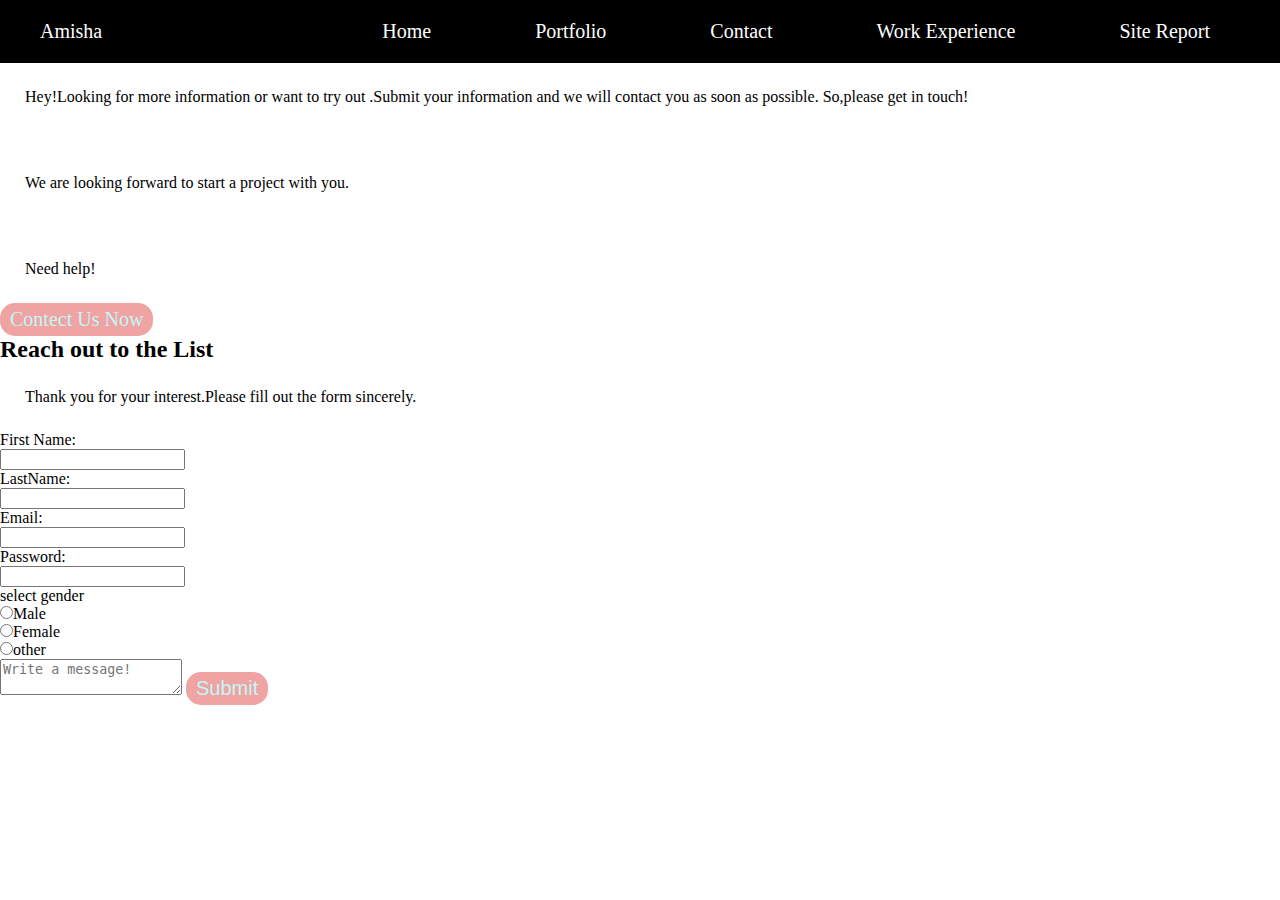
==== contact.html @ c8943e08 "new changes for my coding" ====
<!--This is index page-->
<!DOCTYPE html>
<html lang="en">

<!--Start of head-->
<head>
    <meta charset="UTF-8">
    <meta http-equiv="X-UA-Compatible" content="IE=edge">
    <meta name="viewport" content="width=device-width, initial-scale=1.0">
    <title>Document</title>
    
    <link rel="stylesheet" href="./style.css">
</head>
<!--End of head-->


<!--Start of body-->
<body>
    <header>
     <!--Start of div-->
     <div class="title-container">
        <a href="">Amisha</a>
    </div>
    <div class="nav-container">
        <div class="nav-container-inner-div"></div>
            <nav>
                <ul>
                    <li><a href="index.html">Home</a></li>
                    <li><a href="portfolio.html">Portfolio</a></li>
                    <li><a href="contact.html">Contact</a></li>
                    <li><a href="workexperience.html">Work Experience</a></li>
                    <li><a href="sitereport.html">Site Report</a></li>
                </ul>
            </nav>
        </div>
</header>





<!--This is the main part of this page-->

     <div class="rose">
            <div class="contact-1">
                
               <p>Hey!Looking for more information or want to try out .Submit your information and we will contact you as soon as possible. So,please get in touch!</p><br><p>We are looking forward to start a project with you. </p><br/><p>Need help!</p>
            </div>
            <botton class="botton">Contect Us Now</botton>
         <div class="contact-2">     
            <h2>Reach out to the List</h2>
            <p>Thank you for your interest.Please fill out the form sincerely.</p>

            <!--Start of form-->
	    <form >
            <!--Start of label and input-->
		    <lable for="name">First Name:</lable><br/>
		    <input type="text" name="name" required/><br/>
		    <label for="name">LastName:</label><br/>
		    <input type="text" name="lastname" required><br/>
            <label for="email">Email:</label><br/>
            <input type="text" name="email"/><br/>
            <label for="password">Password:</label><br/>
            <input type="password" name="password"/></br/>
            <label for="gender">select gender</label><br/>
            <input type="radio" name="gender" value="male">Male</input><br/>
            <input type="radio" name="gender" value="female">Female</input><br/>
            <input type="radio" name="gender" value="other">other</input><br/>
            <textarea name="message" placeholder="Write a message!"></textarea>
            <button  class="botton" >Submit</button><br/><!--This is the submit botton for form-->
        </form>
<!--End of form-->
            </div>
            <!--End of label and input-->
    </div>

</body>
<!--End of body-->
</html>
---- style.css ----
* {
  margin: 0;
 }

 header {
  padding: 20px;
  background-color: black;
  color: white;
 }

 .title-container, .nav-container {
  display: inline-block;
 }

.nav-container {
  float: right;

}
 ul {
  list-style-type: none;
 }

 a {
  text-decoration: none;
  color: white;
  font-size: 20px;
  padding: 50px;
 }
 .title-container a{
  padding: 50px 20px;
 }

 nav ul li {
  display: inline-block;
 }

nav ul li a:hover{
     color:red;
}

footer {
  background-color: black;
  padding: 50px;
  display: grid;
  grid-template-columns: auto auto auto;
  color: white;
}
footer .div-3-inner {
  float: right;
  font-size: 20px;
}
footer .div-2 {
  margin-left: auto;
  margin-right: auto;
}


/*CSS for home page*/
.sec-1 {
  padding: 50px;
  background-color: #e0ebeb;
  display: grid;
  grid-template-columns: auto auto;
}
.sec-1 .div-2 {
  padding-top: 100px;
}
.sec-1 .div-2 h1 {
  width: 600px;
}
.sec-1 .div-2 h6, h1, p, h3 {
  margin: 25px;
}


.section-2{
  padding: 50px 20px;
  background-color: #f0eeed;
}
  
.section-2 .div-1{
    display:grid;
    grid-template-columns: auto auto auto;
    padding: 10px;
}

.section-2 .div-1 .inner-div p{
  border-radius: 60px 0 60px 0;
  padding: 100px;
  width: 100px;
  height: 100px;
  background-color: #dbd8e3;
}

footer .div-3-inner a {
  padding: 10px;
  margin: 10px 10px;
  border-radius: 10px;
}

footer .div-3-inner h2 {
  text-align: right;
}

footer .div-1 p {
  width: 200px;
}

.section-3 {
  display:grid;
  grid-template-columns: auto auto auto;
  padding:10px;
  background-color:pink;
}
/*
.kim >div{
  background-color: rgba(255,255,255,0.8);
  text-align: center;
  padding:20px 0;
  font-size:30px;
  width:200px;
  height: 150px;
  border-radius: 15px 50px;
}

.kim .corner-1 .corner-2 .corner-3{
  background: url(paper.gif);
}

.section-2 .kim-1 .div-2{
  display: inline-block;
}


  .section-2 .div-2{
    margin:200px;
    width:200px;
        height:auto;
  }
  */
 
    
  
   /*display:inline-block;*/
  /*width:200px;
    height:150px;
    border-radius: 15px 50px;
    background: #e9f8f9;
    
 }
  

.section .div-3{
  float: right;
}

.bp-1  li{
         text-transform: capitalize;
     display: flex;
}



@media only screen and (max-width: 1110px) {
  nav {
    display: none;
  }
  footer {
    display: block;
  }
  footer .div-3-inner {
    float: none;
  }
  footer .div-1, .div-2, .div-3 {
    text-align: center;
    padding: 50px;
  }
}


/* CSS CODE FOR ICON DESIGN */
.fa-facebook {
  background: #3B5998;
  color: white;
}

.fa-twitter {
  background: #55ACEE;
  color: white;
}
.fa-youtube {
  background: #bb0000;
  color: white;
}

.fa-instagram {
  background: #125688;
  color: white;
}
.div-3-inner p{
  float: right;
}


/*CSS for contact*/
 .section{
  padding: 50px;
  grid-template-columns: auto auto;
  display:grid;
  background-color:blue;
}

.section .contact-1 .contact-2{
  display:inline;
}

.section .contact-1{
  margin:30px;
}





.botton{
  display: inline-block;
  padding:5px 10px;
  font-size: 20px;
  cursor: pointer;
  text-align: center;
  text-decoration: none;
  outline: none;
  color:rgb(194, 247, 247);
  border-radius: 15px;
  border:none;
  background-color: #efa3a3;
}
.botton:hover{
  background-color:#fdc1c1;
}
.botton:active{
  background-color:#f2bfe4;
  transform: translateY(4px);
}


/*CSS for portifolio*/

.exo img{
  width:200px;
  height:auto;
  }

.bp-2 img{
  width: 200px;
  height:auto;
  
}
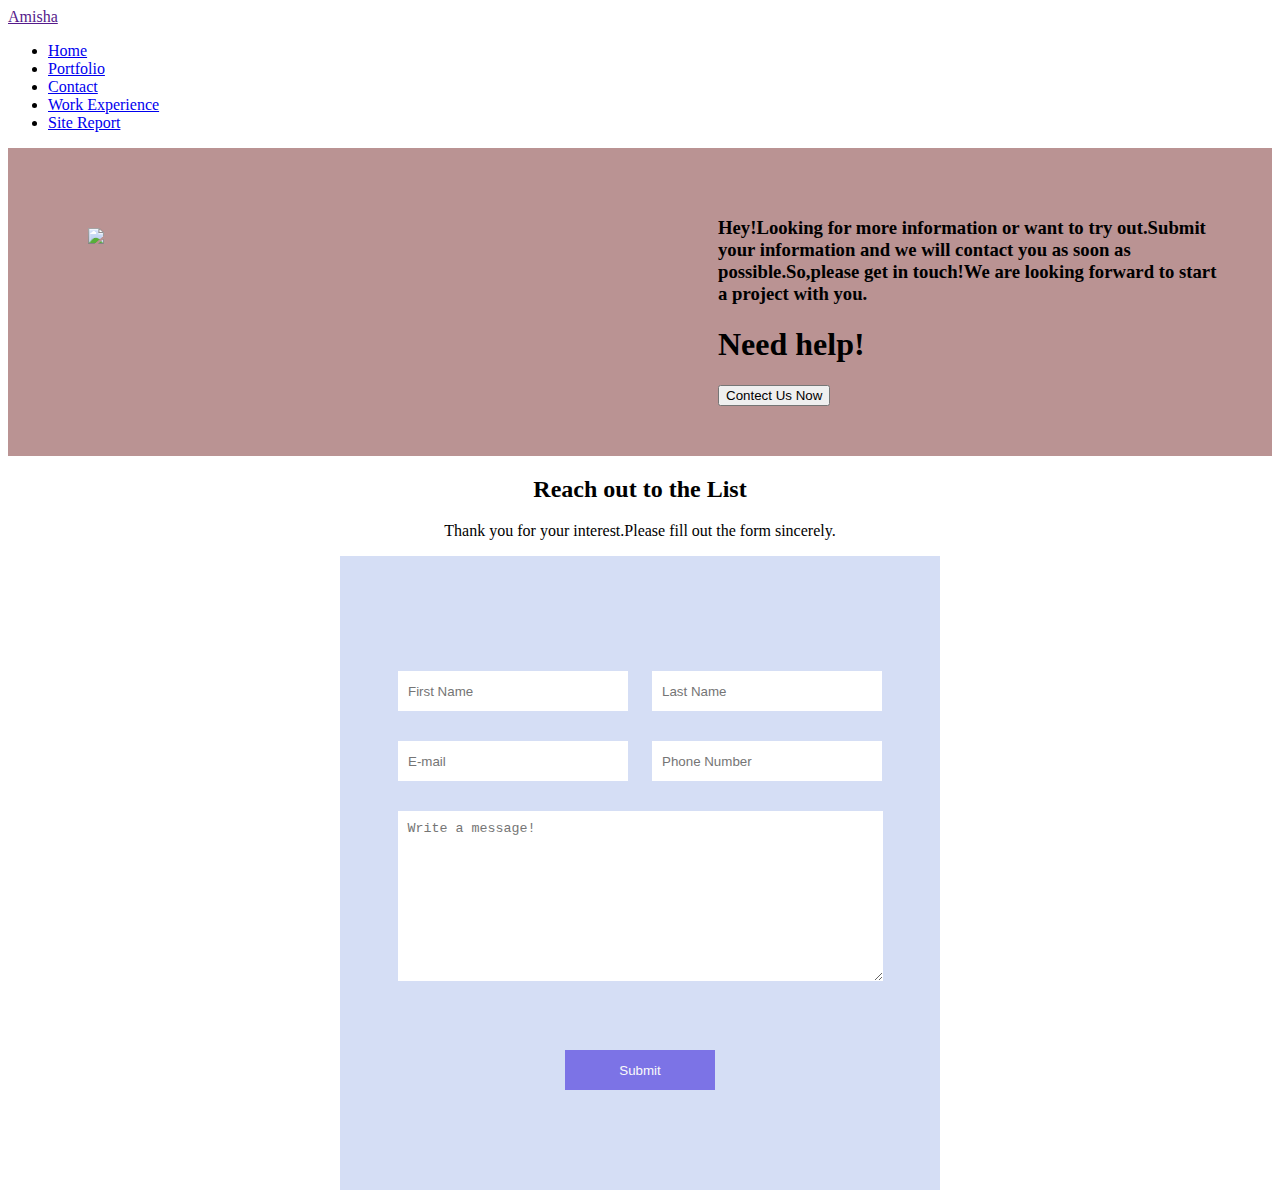
==== commit 6ce8f7a4: "form design is added" ====
--- a/contact.html
+++ b/contact.html
@@ -9,7 +9,8 @@
     <meta name="viewport" content="width=device-width, initial-scale=1.0">
     <title>Document</title>
     
-    <link rel="stylesheet" href="./style.css">
+    <link rel="stylesheet" type="text/css" href="./css/style.css">
+    <link rel="stylesheet" type="text/css" href="./css/contact.css">
 </head>
 <!--End of head-->
 
@@ -38,41 +39,38 @@
 
 
 
+<!--This is the main part of this page-->
+    <main>
+         <section class="section-1">
+            <div class="div-1">
+                <img src="rr.jpg" hight="500px" width="300px">
+            </div>
 
-<!--This is the main part of this page-->
+            <div class="div-2">
+                <p><h3>Hey!Looking for more information or want to try out.Submit your information and we will contact you as soon as possible.So,please get in touch!We are looking forward to start a project with you.</h3></p><h1>Need help!</h1>
+                <button class="button">Contect Us Now</button>
+            </div>
+        </section>
 
-     <div class="rose">
-            <div class="contact-1">
+        <section class="section-2">    
+                <h2>Reach out to the List</h2>
+                <p>Thank you for your interest.Please fill out the form sincerely.</p>
+
+                <!--Start of form-->
+    	       <form>
+                    <!--Start of label and input-->
+    		        <input type="text" name="firstname" placeholder="First Name" required/>
+    		        <input type="text" name="lastname" placeholder="Last Name" required><br/>
+                    <input type="email" name="email" placeholder="E-mail"/>
+                    <input type="text" name="phone-no" placeholder="Phone Number"/><br/>
+                    <textarea name="message" placeholder="Write a message!"></textarea>
+                    <button  class="button" >Submit</button><!--This is the submit botton for form-->
+                </form>
+                <!--End of form-->
                 
-               <p>Hey!Looking for more information or want to try out .Submit your information and we will contact you as soon as possible. So,please get in touch!</p><br><p>We are looking forward to start a project with you. </p><br/><p>Need help!</p>
-            </div>
-            <botton class="botton">Contect Us Now</botton>
-         <div class="contact-2">     
-            <h2>Reach out to the List</h2>
-            <p>Thank you for your interest.Please fill out the form sincerely.</p>
-
-            <!--Start of form-->
-	    <form >
-            <!--Start of label and input-->
-		    <lable for="name">First Name:</lable><br/>
-		    <input type="text" name="name" required/><br/>
-		    <label for="name">LastName:</label><br/>
-		    <input type="text" name="lastname" required><br/>
-            <label for="email">Email:</label><br/>
-            <input type="text" name="email"/><br/>
-            <label for="password">Password:</label><br/>
-            <input type="password" name="password"/></br/>
-            <label for="gender">select gender</label><br/>
-            <input type="radio" name="gender" value="male">Male</input><br/>
-            <input type="radio" name="gender" value="female">Female</input><br/>
-            <input type="radio" name="gender" value="other">other</input><br/>
-            <textarea name="message" placeholder="Write a message!"></textarea>
-            <button  class="botton" >Submit</button><br/><!--This is the submit botton for form-->
-        </form>
-<!--End of form-->
-            </div>
-            <!--End of label and input-->
-    </div>
+                <!--End of label and input-->
+        </section>
+    </main>
 
 </body>
 <!--End of body-->
--- a/css/contact.css
+++ b/css/contact.css
@@ -0,0 +1,66 @@
+/*CSS for contact*/
+ .section-1{
+  padding: 50px;
+  grid-template-columns: auto auto;
+  display:grid;
+  background-color:#ba9393;
+}
+
+.section-1 {
+  display: grid;
+  grid-template-columns: auto auto;
+}
+
+.section-1 .div-1{
+  margin:30px;
+  width: 600px;
+}
+
+
+.section-2 form{
+    text-align: center;
+    background-color: #d5def5;
+    padding: 100px 0;
+    width: 600px;
+    margin-left: auto;
+    margin-right: auto;
+}
+.section-2 form button {
+  margin-left: auto;
+  margin-right: auto;
+  margin-top: 50px;
+  width: 150px;
+  height: 40px;
+  background-color: #7c73e6;
+  border-radius: none;
+  border-style: none;
+  color: #fafafa;
+  
+}
+.section-2 form input, textarea{
+  width: 465px; 
+  height: 20px;
+  padding: 10px;
+  margin: 15px 10px;
+  border-style: none;
+}
+.section-2 form input{
+  width: 210px;
+  height: 20px;
+  padding: 10px;
+  margin: 15px 10px;
+}
+.section-2 form textarea{
+  width: 465px;
+  height: 150px;
+  padding: 10px;
+  margin: 15px 10px;
+}
+.section-2 form button {
+  display: flex;
+  justify-content: center;
+  align-items: center;
+}
+.section-2 h2, p {
+  text-align: center;
+}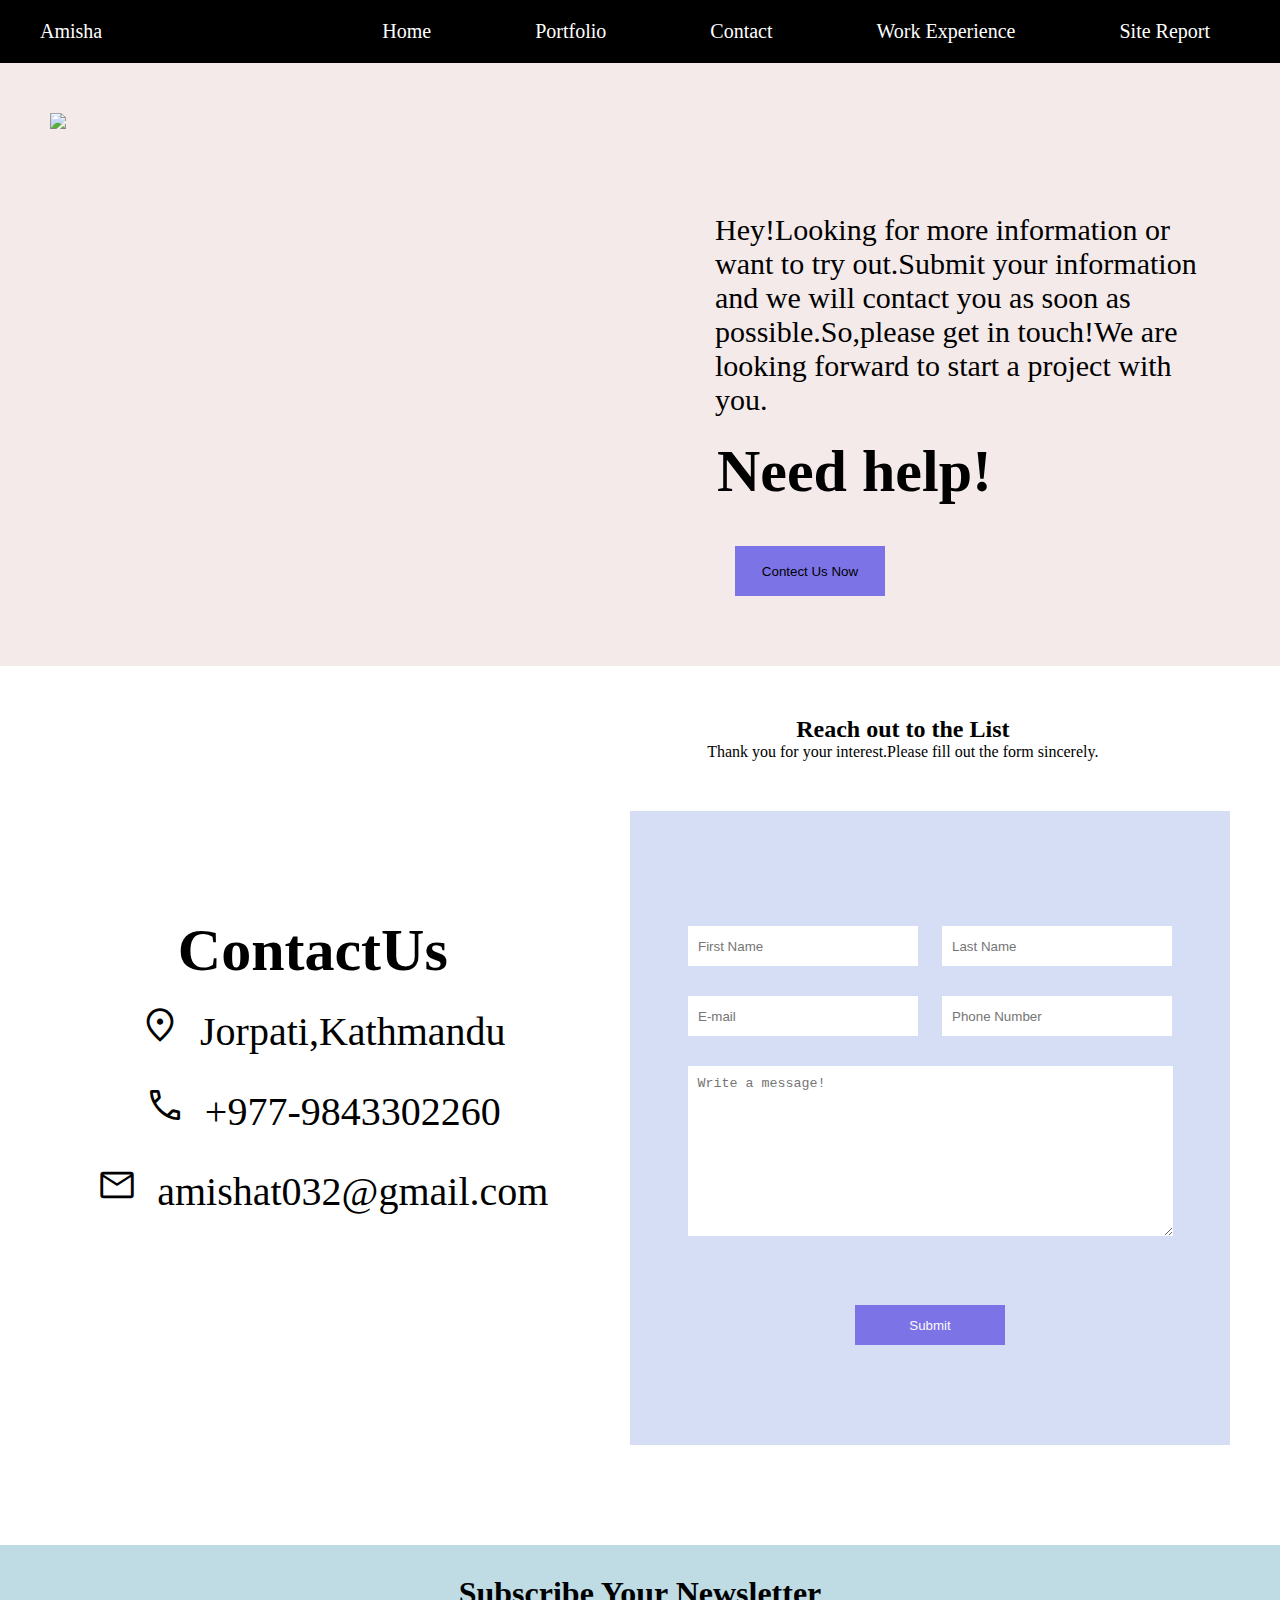
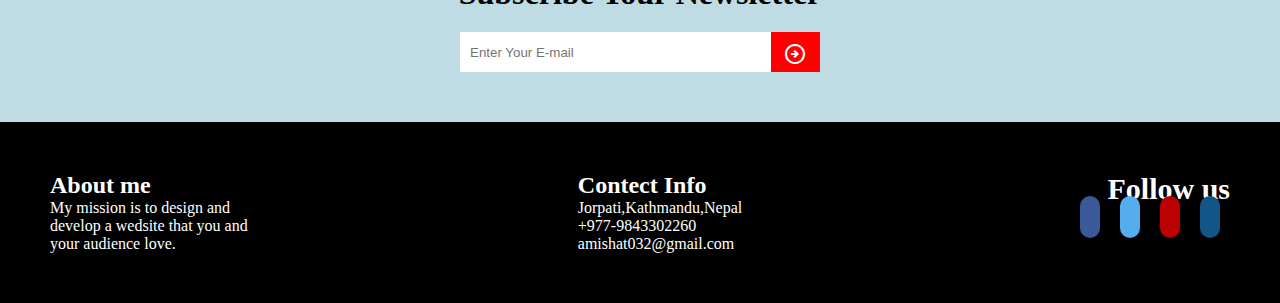
==== commit e3b97d2a: "sitereport" ====
--- a/contact.html
+++ b/contact.html
@@ -2,63 +2,80 @@
 <!DOCTYPE html>
 <html lang="en">
 
-<!--Start of head-->
-<head>
-    <meta charset="UTF-8">
-    <meta http-equiv="X-UA-Compatible" content="IE=edge">
-    <meta name="viewport" content="width=device-width, initial-scale=1.0">
-    <title>Document</title>
-    
-    <link rel="stylesheet" type="text/css" href="./css/style.css">
-    <link rel="stylesheet" type="text/css" href="./css/contact.css">
-</head>
-<!--End of head-->
+    <!--Start of head-->
+    <head>
+        <meta charset="UTF-8">
+        <meta http-equiv="X-UA-Compatible" content="IE=edge">
+        <meta name="viewport" content="width=device-width, initial-scale=1.0">
+        <title>Document</title>
+        <link rel="stylesheet" href="https://fonts.googleapis.com/css2?family=Material+Symbols+Outlined:opsz,wght,FILL,GRAD@48,400,0,0" />
+        <!-- This link is create to connect with css-->
+        <link rel="stylesheet" type="text/css" href="./css/style.css">
+        <link rel="stylesheet" type="text/css" href="./css/contact.css">
+    </head>
+    <!--End of head-->
 
+ <!--This is the starting of body-->
+ <body>
 
-<!--Start of body-->
-<body>
-    <header>
-     <!--Start of div-->
-     <div class="title-container">
-        <a href="">Amisha</a>
-    </div>
-    <div class="nav-container">
-        <div class="nav-container-inner-div"></div>
-            <nav>
-                <ul>
-                    <li><a href="index.html">Home</a></li>
-                    <li><a href="portfolio.html">Portfolio</a></li>
-                    <li><a href="contact.html">Contact</a></li>
-                    <li><a href="workexperience.html">Work Experience</a></li>
-                    <li><a href="sitereport.html">Site Report</a></li>
-                </ul>
-            </nav>
+        <!--Start of header-->
+        <header>
+
+         <!--Start of div-->
+        <div class="title-container">
+            <a href="">Amisha</a>
         </div>
-</header>
+
+        <!-- Start for navigation bar-->
+        <div class="nav-container">
+            <div class="nav-container-inner-div"></div>
+                <nav>
+                    <ul>
+                        <li><a href="index.html">Home</a></li>
+                        <li><a href="portfolio.html">Portfolio</a></li>
+                        <li><a href="contact.html">Contact</a></li>
+                        <li><a href="workexperience.html">Work Experience</a></li>
+                        <li><a href="sitereport.html">Site Report</a></li>
+                    </ul>
+                </nav>
+                <!-- End of navigation-->
+            </div>
+        </header>
+        <!--End of header-->
 
 
 
-
-<!--This is the main part of this page-->
-    <main>
-         <section class="section-1">
-            <div class="div-1">
-                <img src="rr.jpg" hight="500px" width="300px">
-            </div>
-
+        <!--This is the main part of this page-->
+        <main>
+            <!--Start section-1-->
+        <section class="section-1">
+        <div class="div-1">
+             <img src="./image/c.jpg">
+         </div>
+            
             <div class="div-2">
-                <p><h3>Hey!Looking for more information or want to try out.Submit your information and we will contact you as soon as possible.So,please get in touch!We are looking forward to start a project with you.</h3></p><h1>Need help!</h1>
-                <button class="button">Contect Us Now</button>
+                <p>Hey!Looking for more information or want to try out.Submit your information and we will contact you as soon as possible.So,please get in touch!We are looking forward to start a project with you.</p><h1>Need help!</h1>
+                <button>Contect Us Now</button>
             </div>
         </section>
+        <!--End section-1-->
 
-        <section class="section-2">    
+            <!--Start section-2-->
+
+        <section class="section-2"> 
+             <div class="div-3">
+                <h2>ContactUs</h2>
+                    <p><span class="material-symbols-outlined">location_on</span>Jorpati,Kathmandu<br/>
+                    <span class="material-symbols-outlined">call</span>+977-9843302260<br/>
+                <span class="material-symbols-outlined">mail</span>amishat032@gmail.com</p>
+            </div>
+            <div class="div-4">
                 <h2>Reach out to the List</h2>
                 <p>Thank you for your interest.Please fill out the form sincerely.</p>
 
                 <!--Start of form-->
     	       <form>
-                    <!--Start of label and input-->
+                    <!--Start input-->
     		        <input type="text" name="firstname" placeholder="First Name" required/>
     		        <input type="text" name="lastname" placeholder="Last Name" required><br/>
                     <input type="email" name="email" placeholder="E-mail"/>
@@ -67,11 +84,58 @@
                     <button  class="button" >Submit</button><!--This is the submit botton for form-->
                 </form>
                 <!--End of form-->
-                
-                <!--End of label and input-->
+            </div>
+                <!--End of input-->
+        
         </section>
+        <!--End section-2-->
+
+        <!--Start section-3-->
+        <section class="section-3">
+            <div class="email-box">
+                <h1>Subscribe Your Newsletter</h1>
+                <form>
+                    <input type="email" name="email" placeholder="Enter Your E-mail" />
+                    <button><span class="material-symbols-outlined">arrow_circle_right</span></button>
+                </form>
+            </div>
+        </section>
+        <!--End section-3-->
+
     </main>
+    <!--End of main-->
 
+
+    <footer>
+        
+        <div class="div-1">
+            <h2>About me</h2>
+            <p>My mission is to design and develop a wedsite that you and your audience love.</p>
+            
+        </div>
+        <!--contact of footer -->
+        <div class="div-2">
+            <h2>Contect Info</h2>
+            <p class="text">Jorpati,Kathmandu,Nepal</p>
+            <p class="text">+977-9843302260</p>
+            <p class="text">amishat032@gmail.com</p>
+        </div>
+
+      <div class="div-3">
+            <div class="div-3-inner">
+                <h2>Follow us</h2>
+                    <a href="#" class="fa fa-facebook"></a>
+                    <a href="#" class="fa fa-twitter"></a>
+                    <a href="#" class="fa fa-youtube"></a>
+                    <a href="#" class="fa fa-instagram"></a>
+            </div>
+        </div>
+        
+    
+        
+
+    </footer>
 </body>
+
 <!--End of body-->
 </html>--- a/css/style.css
+++ b/css/style.css
@@ -0,0 +1,208 @@
+ 
+ * {
+  margin: 0;
+ }
+
+ header {
+  padding: 20px;
+  background-color: black;
+  color: white;
+ }
+
+ .title-container, .nav-container {
+  display: inline-block;
+ }
+
+.nav-container {
+  float: right;
+
+}
+ ul {
+  list-style-type: none;
+ }
+
+ a {
+  text-decoration: none;
+  color: white;
+  font-size: 20px;
+  padding: 50px;
+ }
+ .title-container a{
+  padding: 50px 20px;
+ }
+
+ nav ul li {
+  display: inline-block;
+ }
+
+nav ul li a:hover{
+     color: red;
+}
+
+footer {
+  background-color: black;
+  padding: 50px;
+  display: grid;
+  grid-template-columns: auto auto auto;
+  color: white;
+}
+footer .div-3-inner {
+  float: right;
+  font-size: 20px;
+}
+footer .div-2 {
+  margin-left: auto;
+  margin-right: auto;
+}
+
+
+/*CSS for home page*/
+
+
+footer .div-3-inner a {
+  padding: 10px;
+  margin: 10px 10px;
+  border-radius: 10px;
+}
+
+footer .div-3-inner h2 {
+  text-align: right;
+}
+
+footer .div-1 p {
+  width: 200px;
+}
+
+
+/*
+.kim >div{
+  background-color: rgba(255,255,255,0.8);
+  text-align: center;
+  padding:20px 0;
+  font-size:30px;
+  width:200px;
+  height: 150px;
+  border-radius: 15px 50px;
+}
+
+.kim .corner-1 .corner-2 .corner-3{
+  background: url(paper.gif);
+}
+
+.section-2 .kim-1 .div-2{
+  display: inline-block;
+}
+
+
+  .section-2 .div-2{
+    margin:200px;
+    width:200px;
+        height:auto;
+  }
+  */
+ 
+    
+  
+   /*display:inline-block;*/
+  /*width:200px;
+    height:150px;
+    border-radius: 15px 50px;
+    background: #e9f8f9;
+    
+ }
+  
+
+.section .div-3{
+  float: right;
+}
+
+.bp-1  li{
+         text-transform: capitalize;
+     display: flex;
+}*/
+
+
+
+@media only screen and (max-width: 1110px) {
+  nav {
+    display: none;
+  }
+  footer {
+    display: block;
+  }
+  footer .div-3-inner {
+    float: none;
+  }
+  footer .div-1, .div-2, .div-3 {
+    text-align: center;
+    padding: 50px;
+  }
+}
+
+
+/* CSS CODE FOR ICON DESIGN */
+.fa-facebook {
+  background: #3B5998;
+  color: white;
+}
+
+.fa-twitter {
+  background: #55ACEE;
+  color: white;
+}
+.fa-youtube {
+  background: #bb0000;
+  color: white;
+}
+
+.fa-instagram {
+  background: #125688;
+  color: white;
+}
+.div-3-inner p{
+  float: right;
+}
+
+
+
+
+
+
+
+/*CSS for portifolio*/
+
+.sec-1 .ii img{
+  height:700px;
+  width:100%;
+}
+
+
+.sec-2{
+  background-color:#FD8A8A;
+  column-count: 2;
+}
+
+.sec-2 .div-1 img{
+  width:500px;
+  height:500px;
+  margin-right: 20px;
+}
+
+.sec-2 .div-2{
+  font-size:30px;
+  padding-top:60px;
+  margin-right: 70px;
+}
+
+.sec-3{
+  background-color:#FFC3A1;
+}
+
+.sec-3 .div-1{
+  text-align: center;
+}
+.sec-3 .div-2 img{
+  padding:0 0;
+  width:400px;
+  height:500px;
+}--- a/css/contact.css
+++ b/css/contact.css
@@ -1,21 +1,52 @@
-/*CSS for contact*/
- .section-1{
+.section-1 {
+  background-color: #F5EAEA;
+  padding:50px;
+  display:grid;
+  grid-template-columns: auto auto;
+}
+
+.section-1 div{
+  display: inline-block;
+}
+.section-1 div {
+  width: 200px;
+}
+.section-1 .div-1 img{
+  width:500px;
+  height: auto;
+}
+.section-1 .div-2 {
+  width: 500px;
+  margin-left:450px;
+  margin-top:100px;
+  font-size:30px;
+
+}
+.section-1 .div-2 h1{
+  margin: 20px 2px;
+}
+.section-1 .div-2 button{
+  margin:20px;
+  height: 50px;
+  width: 150px;
+  background-color: #7c73e6; 
+}
+.section-2{
+  text-align: center;
   padding: 50px;
+  display:grid;
   grid-template-columns: auto auto;
-  display:grid;
-  background-color:#ba9393;
-}
-
-.section-1 {
-  display: grid;
-  grid-template-columns: auto auto;
-}
-
-.section-1 .div-1{
-  margin:30px;
-  width: 600px;
-}
-
+}
+
+
+.section-2 .div-3 {
+  font-size:40px;
+  margin-top: 200px;
+}
+ .section-2 .div-3 .material-symbols-outlined{
+  font-size:40px;
+  margin:20px;
+ }
 
 .section-2 form{
     text-align: center;
@@ -23,7 +54,8 @@
     padding: 100px 0;
     width: 600px;
     margin-left: auto;
-    margin-right: auto;
+    margin-bottom: 50px;
+    margin-top: 50px;
 }
 .section-2 form button {
   margin-left: auto;
@@ -37,7 +69,7 @@
   color: #fafafa;
   
 }
-.section-2 form input, textarea{
+.section-2 form input, .section-2 form textarea{
   width: 465px; 
   height: 20px;
   padding: 10px;
@@ -61,6 +93,144 @@
   justify-content: center;
   align-items: center;
 }
-.section-2 h2, p {
+.section-3 {
+  background-color: #BFDCE5;
+}
+.section-3 .email-box {
+  margin-left: auto;
+  margin-right: auto;
+  padding: 30px;
+  width: 400px;
   text-align: center;
-}+}
+.section-3 form {
+  display: flex;
+  padding: 20px;
+}
+.section-3 input, button {
+  width: 300px;
+  padding: 10px;
+  height: 20px;
+  border-style: none;
+}
+.section-3 button {
+  width: 50px;
+  height: 40px;
+  background-color: red;
+  color: white;
+}
+
+@media only screen and (max-width: 1110px) {
+.section{
+  display:none;
+}
+
+.section-1 div {
+  width: 200px;
+}
+
+.section-1 .div-1 img{
+  width:300px;
+  height: auto;
+}
+
+.section-1 .div-2 {
+  width: 500px;
+  margin-left:450px;
+  margin-top:100px;
+  font-size: 30px;
+
+}
+.section-1 .div-2 h1{
+  margin: 20px 2px;
+}
+.section-1 .div-2 button{
+  margin:20px;
+  height: 50px;
+  width: 150px;
+  background-color: #7c73e6; 
+}
+
+.section-2{
+
+  padding:0px;
+  display:grid;
+  grid-template-columns: auto auto;
+}
+
+.section-2 form{
+    text-align: center;
+    background-color: #d5def5;
+    padding: 100px 0;
+    width: 600px;
+    margin-left: auto;
+    margin-bottom: 50px;
+    margin-top: 50px;
+}
+.section-2 form button {
+  margin-left: auto;
+  margin-right: auto;
+  margin-top: 50px;
+  width: 150px;
+  height: 40px;
+  background-color: #7c73e6;
+  border-radius: none;
+  border-style: none;
+  color: #fafafa;
+  
+}
+.section-2 form input, .section-2 form textarea{
+  width: 465px; 
+  height: 20px;
+  padding: 10px;
+  margin: 15px 10px;
+  border-style: none;
+}
+.section-2 form input{
+  width: 210px;
+  height: 20px;
+  padding: 10px;
+  margin: 15px 10px;
+}
+.section-2 form textarea{
+  width: 465px;
+  height: 150px;
+  padding: 10px;
+  margin: 15px 10px;
+}
+.section-2 form button {
+  display: flex;
+  justify-content: center;
+  align-items: center;
+}
+.section-3 {
+  background-color: #BFDCE5;
+}
+.section-3 .email-box {
+  margin-left: auto;
+  margin-right: auto;
+  padding: 30px;
+  width: 400px;
+  text-align: center;
+}
+.section-3 form {
+  display: flex;
+  padding: 20px;
+}
+.section-3 input, button {
+  width: 300px;
+  padding: 10px;
+  height: 20px;
+  border-style: none;
+}
+.section-3 button {
+  width: 50px;
+  height: 40px;
+  background-color: red;
+  color: white;
+}
+
+
+
+  }
+
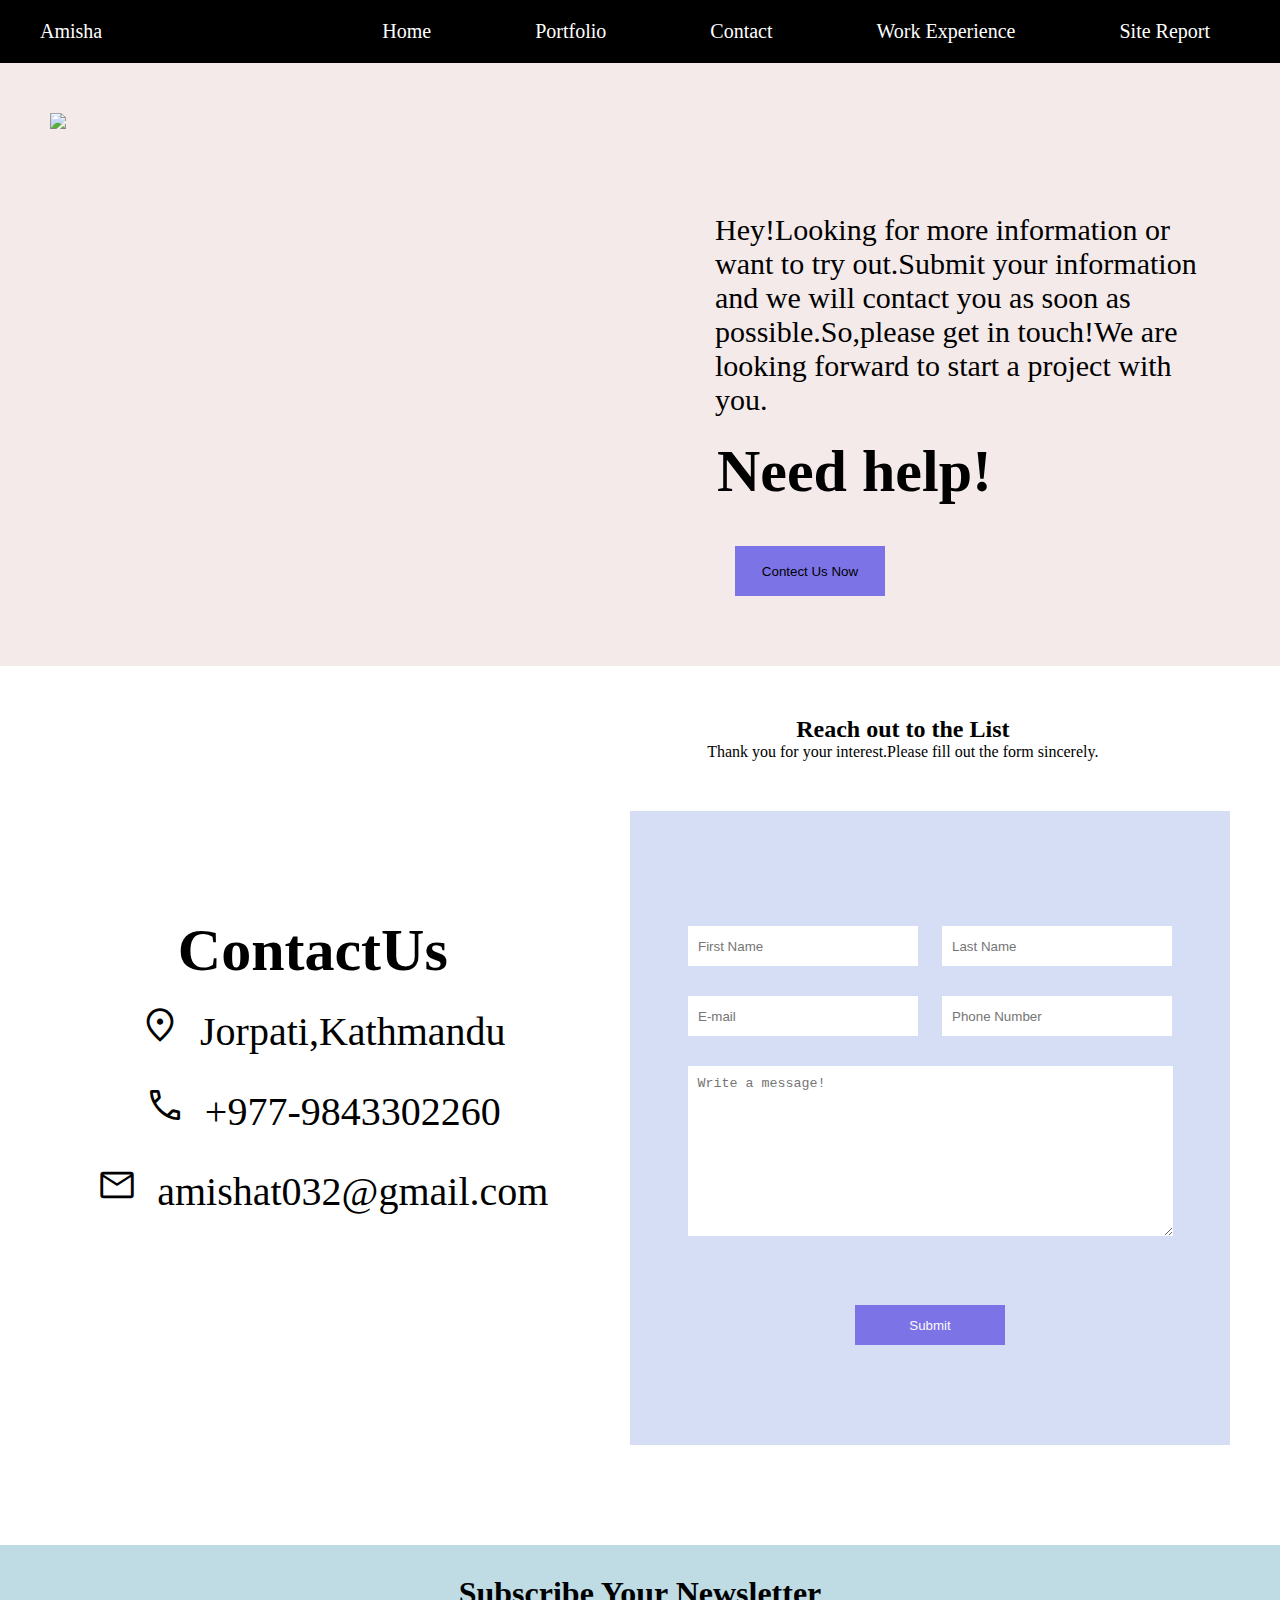
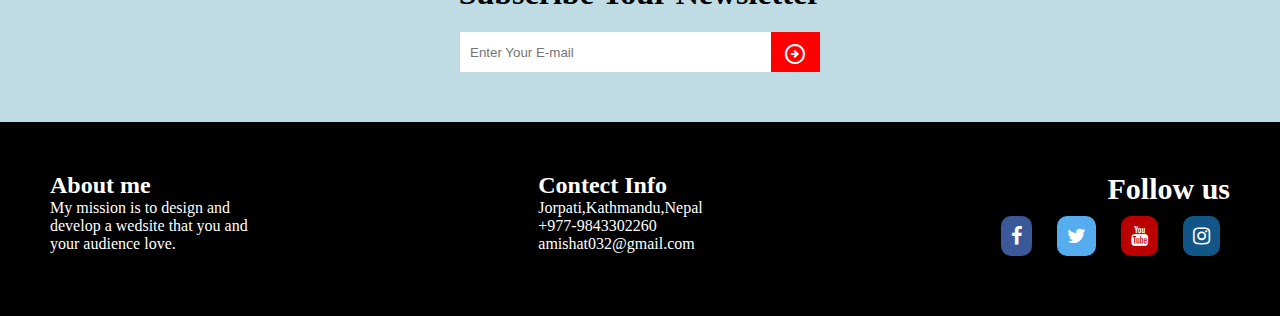
==== commit 602b5548: "workexperience page insert" ====
--- a/contact.html
+++ b/contact.html
@@ -9,6 +9,8 @@
         <meta name="viewport" content="width=device-width, initial-scale=1.0">
         <title>Document</title>
         <link rel="stylesheet" href="https://fonts.googleapis.com/css2?family=Material+Symbols+Outlined:opsz,wght,FILL,GRAD@48,400,0,0" />
+
+        <link rel="stylesheet" type="text/css" href="https://cdnjs.cloudflare.com/ajax/libs/font-awesome/4.7.0/css/font-awesome.min.css">
         <!-- This link is create to connect with css-->
         <link rel="stylesheet" type="text/css" href="./css/style.css">
         <link rel="stylesheet" type="text/css" href="./css/contact.css">
--- a/css/contact.css
+++ b/css/contact.css
@@ -1,3 +1,4 @@
+
 .section-1 {
   background-color: #F5EAEA;
   padding:50px;
@@ -5,8 +6,9 @@
   grid-template-columns: auto auto;
 }
 
-.section-1 div{
-  display: inline-block;
+.section-1 {
+  display: grid;
+  grid-template-columns: auto auto;
 }
 .section-1 div {
   width: 200px;
@@ -31,6 +33,8 @@
   width: 150px;
   background-color: #7c73e6; 
 }
+
+/*CSS for section-2*/
 .section-2{
   text-align: center;
   padding: 50px;
@@ -47,117 +51,7 @@
   font-size:40px;
   margin:20px;
  }
-
-.section-2 form{
-    text-align: center;
-    background-color: #d5def5;
-    padding: 100px 0;
-    width: 600px;
-    margin-left: auto;
-    margin-bottom: 50px;
-    margin-top: 50px;
-}
-.section-2 form button {
-  margin-left: auto;
-  margin-right: auto;
-  margin-top: 50px;
-  width: 150px;
-  height: 40px;
-  background-color: #7c73e6;
-  border-radius: none;
-  border-style: none;
-  color: #fafafa;
-  
-}
-.section-2 form input, .section-2 form textarea{
-  width: 465px; 
-  height: 20px;
-  padding: 10px;
-  margin: 15px 10px;
-  border-style: none;
-}
-.section-2 form input{
-  width: 210px;
-  height: 20px;
-  padding: 10px;
-  margin: 15px 10px;
-}
-.section-2 form textarea{
-  width: 465px;
-  height: 150px;
-  padding: 10px;
-  margin: 15px 10px;
-}
-.section-2 form button {
-  display: flex;
-  justify-content: center;
-  align-items: center;
-}
-.section-3 {
-  background-color: #BFDCE5;
-}
-.section-3 .email-box {
-  margin-left: auto;
-  margin-right: auto;
-  padding: 30px;
-  width: 400px;
-  text-align: center;
-}
-.section-3 form {
-  display: flex;
-  padding: 20px;
-}
-.section-3 input, button {
-  width: 300px;
-  padding: 10px;
-  height: 20px;
-  border-style: none;
-}
-.section-3 button {
-  width: 50px;
-  height: 40px;
-  background-color: red;
-  color: white;
-}
-
-@media only screen and (max-width: 1110px) {
-.section{
-  display:none;
-}
-
-.section-1 div {
-  width: 200px;
-}
-
-.section-1 .div-1 img{
-  width:300px;
-  height: auto;
-}
-
-.section-1 .div-2 {
-  width: 500px;
-  margin-left:450px;
-  margin-top:100px;
-  font-size: 30px;
-
-}
-.section-1 .div-2 h1{
-  margin: 20px 2px;
-}
-.section-1 .div-2 button{
-  margin:20px;
-  height: 50px;
-  width: 150px;
-  background-color: #7c73e6; 
-}
-
-.section-2{
-
-  padding:0px;
-  display:grid;
-  grid-template-columns: auto auto;
-}
-
+/* CSS for section-2 form*/
 .section-2 form{
     text-align: center;
     background-color: #d5def5;
@@ -231,6 +125,31 @@
 }
 
 
+  
 
+/*CSS for contact page responsive */
+@media only screen and (max-width:900px) {
+  .section-1 .div-2{
+    margin:20px;
+    padding:10px;
+    width:130px;
   }
+  .section-2{
+    grid-template-columns:auto;
+  }
+    .section-2 .div-3 h2, p{
+      font-size:20px;
 
+    }
+
+    .section-2 .div-4 h2 p{
+      font-size:30px;
+    }
+    .section-2 .div-4 form{
+      width:300px;
+    }
+    .section-3 input,button img{
+      width:250px;
+    }
+}
+
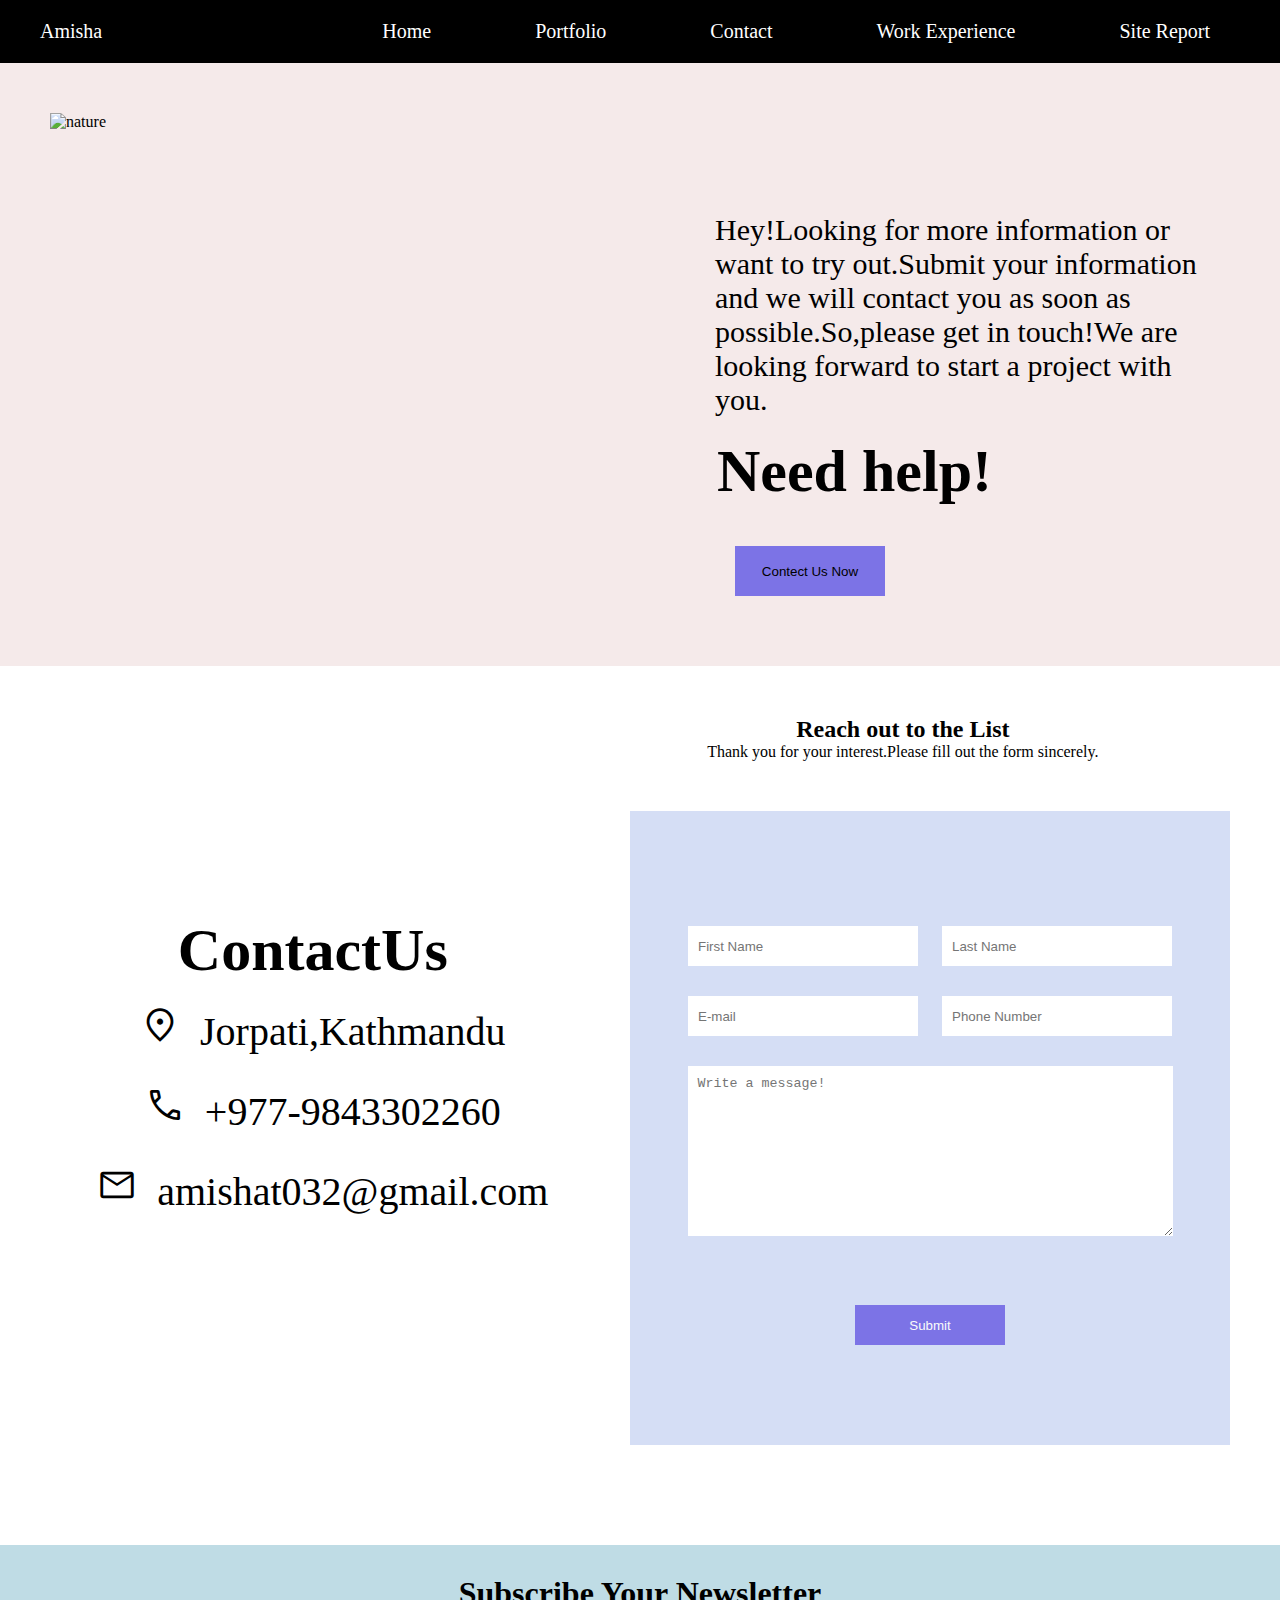
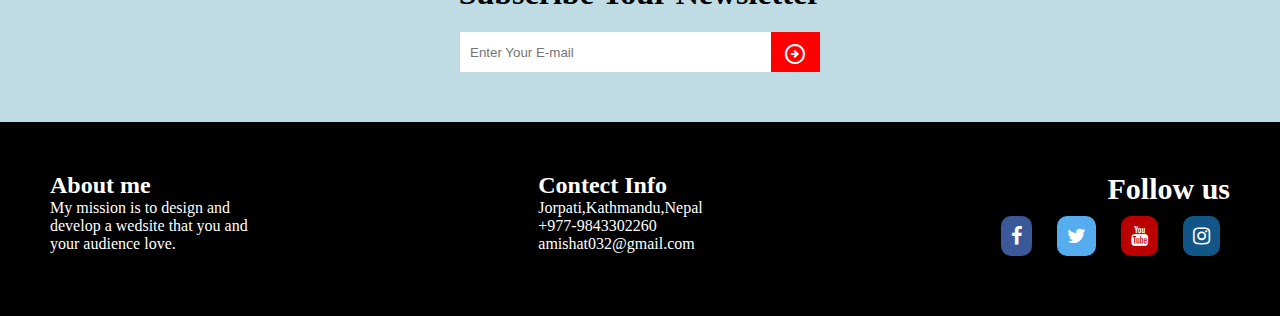
==== commit 6de9e9cf: "all complete" ====
--- a/contact.html
+++ b/contact.html
@@ -1,48 +1,74 @@
-<!--This is index page-->
+<!--protifolio page-->
 <!DOCTYPE html>
+
+<!-- root of this page-->
 <html lang="en">
+<!--start of head-->
+<head>
+    <meta charset="utf-8">
+    <meta name="viewport" content="width=device-width, initial-scale=1">
+    <meta name="viewport" content="width=device-width, initial-scale=1.0">
+    <!-- creating link for css-->
+    <link rel="stylesheet" type="text/css" href="./css/style.css">
+    <link rel="stylesheet" type="text/css" href="./css/contact.css">
+    <link rel="stylesheet" type="text/css" href="https://cdnjs.cloudflare.com/ajax/libs/font-awesome/4.7.0/css/font-awesome.min.css">
+    <link rel="stylesheet" href="https://fonts.googleapis.com/css2?family=Material+Symbols+Outlined:opsz,wght,FILL,GRAD@48,400,0,0" />  
+    <title>Document</title>
+</head>
+<!--end of he head-->
 
-    <!--Start of head-->
-    <head>
-        <meta charset="UTF-8">
-        <meta http-equiv="X-UA-Compatible" content="IE=edge">
-        <meta name="viewport" content="width=device-width, initial-scale=1.0">
-        <title>Document</title>
-        <link rel="stylesheet" href="https://fonts.googleapis.com/css2?family=Material+Symbols+Outlined:opsz,wght,FILL,GRAD@48,400,0,0" />
-
-        <link rel="stylesheet" type="text/css" href="https://cdnjs.cloudflare.com/ajax/libs/font-awesome/4.7.0/css/font-awesome.min.css">
-        <!-- This link is create to connect with css-->
-        <link rel="stylesheet" type="text/css" href="./css/style.css">
-        <link rel="stylesheet" type="text/css" href="./css/contact.css">
-    </head>
-    <!--End of head-->
-
- <!--This is the starting of body-->
- <body>
-
-        <!--Start of header-->
-        <header>
-
-         <!--Start of div-->
+<!-- start of body-->
+<body>
+    <!-- start of header-->
+    <header id="header1">
+        <!-- div-container-->
         <div class="title-container">
             <a href="">Amisha</a>
         </div>
-
-        <!-- Start for navigation bar-->
+        <!-- start the navagation bar-->
         <div class="nav-container">
-            <div class="nav-container-inner-div"></div>
-                <nav>
+            <div class="nav-container-inner-div">
+                <nav class="nav1">
                     <ul>
-                        <li><a href="index.html">Home</a></li>
-                        <li><a href="portfolio.html">Portfolio</a></li>
-                        <li><a href="contact.html">Contact</a></li>
-                        <li><a href="workexperience.html">Work Experience</a></li>
-                        <li><a href="sitereport.html">Site Report</a></li>
+                        <li><a class="navigation-a" href="index.html">Home</a></li>
+                        <li><a class="navigation-a" href="portfolio.html">Portfolio</a></li>
+                        <li><a class="navigation-a" href="contact.html">Contact</a></li>
+                        <li><a class="navigation-a" href="workexperience.html">Work Experience</a></li>
+                        <li><a class="navigation-a" href="sitereport.html">Site Report</a></li>
                     </ul>
                 </nav>
-                <!-- End of navigation-->
             </div>
-        </header>
+        </div>
+
+
+            <!--end navagation bar-->
+
+    </header>
+    <!-- end of header-->
+    <header id="header2">
+        <div>
+            <div class="title-container">
+                <a href="">Amisha</a>
+            </div>
+            <div class="nav-container">
+                <input type="checkbox" id="navi" hidden value="hello">
+                  <nav class="nav2">
+                        <a href="index.html">Home</a>
+                        <a href="portfolio.html">Portfolio</a>
+                        <a href="contact.html">Contact</a>
+                        <a href="workexperience.html">Work Experience</a>
+                        <a href="sitereport.html">Site Report</a>
+                 </nav>
+                 <label for="navi">
+                    <i class="material-symbols-outlined">menu</i>
+                 </label>
+             </div>
+        </div>
+        <div>
+            
+        </div>
+
+    </header>
         <!--End of header-->
 
 
@@ -52,7 +78,7 @@
             <!--Start section-1-->
         <section class="section-1">
         <div class="div-1">
-             <img src="./image/c.jpg">
+             <img src="./image/c.jpg" alt="nature">
          </div>
             
             <div class="div-2">
@@ -64,14 +90,15 @@
 
             <!--Start section-2-->
 
-        <section class="section-2"> 
+        <section class="section-2">
+            <!--this is for contact information--> 
              <div class="div-3">
                 <h2>ContactUs</h2>
                     <p><span class="material-symbols-outlined">location_on</span>Jorpati,Kathmandu<br/>
                     <span class="material-symbols-outlined">call</span>+977-9843302260<br/>
                 <span class="material-symbols-outlined">mail</span>amishat032@gmail.com</p>
             </div>
-            <div class="div-4">
+            <div class="div-4"><!--this is for form-->
                 <h2>Reach out to the List</h2>
                 <p>Thank you for your interest.Please fill out the form sincerely.</p>
 
@@ -94,7 +121,7 @@
 
         <!--Start section-3-->
         <section class="section-3">
-            <div class="email-box">
+            <div class="email-box"><!-- for email-->
                 <h1>Subscribe Your Newsletter</h1>
                 <form>
                     <input type="email" name="email" placeholder="Enter Your E-mail" />
@@ -107,9 +134,9 @@
     </main>
     <!--End of main-->
 
-
+<!--start of footer-->
     <footer>
-        
+        <!--start div-->
         <div class="div-1">
             <h2>About me</h2>
             <p>My mission is to design and develop a wedsite that you and your audience love.</p>
@@ -133,11 +160,14 @@
             </div>
         </div>
         
-    
+    <!--end div-->
         
 
     </footer>
+    <!-- end of footert-->
+
 </body>
 
 <!--End of body-->
-</html>+</html>
+<!-- End the root of this page-->--- a/css/style.css
+++ b/css/style.css
@@ -73,60 +73,31 @@
   width: 200px;
 }
 
-
-/*
-.kim >div{
-  background-color: rgba(255,255,255,0.8);
+#header2 .nav-container {
+  display: inline-block;
+}
+.nav2 {
+  position: absolute;
+  top: -600px;
+  left: 0;
+  z-index: 10;
+  width: 100%;
+  height: 250px;
+  background-color: black;
+}
+.nav2 a {
+  display: block;
+  padding: 10px;
   text-align: center;
-  padding:20px 0;
-  font-size:30px;
-  width:200px;
-  height: 150px;
-  border-radius: 15px 50px;
+}
+#navi:checked ~ .nav2 {
+    top:50px;
+}
+#header2 {
+  display: none;
 }
 
-.kim .corner-1 .corner-2 .corner-3{
-  background: url(paper.gif);
-}
-
-.section-2 .kim-1 .div-2{
-  display: inline-block;
-}
-
-
-  .section-2 .div-2{
-    margin:200px;
-    width:200px;
-        height:auto;
-  }
-  */
- 
-    
-  
-   /*display:inline-block;*/
-  /*width:200px;
-    height:150px;
-    border-radius: 15px 50px;
-    background: #e9f8f9;
-    
- }
-  
-
-.section .div-3{
-  float: right;
-}
-
-.bp-1  li{
-         text-transform: capitalize;
-     display: flex;
-}*/
-
-
-
-@media only screen and (max-width: 1110px) {
-  nav {
-    display: none;
-  }
+@media only screen and (max-width: 900px) {
   footer {
     display: block;
   }
@@ -137,7 +108,23 @@
     text-align: center;
     padding: 50px;
   }
+  #header1 {
+    display: none;
+  }
+  #header2 a {
+    text-align: center;
+  }
+  #header2{
+    display: block;
+  }
+
 }
+
+
+
+
+
+
 
 
 /* CSS CODE FOR ICON DESIGN */
@@ -205,4 +192,4 @@
   padding:0 0;
   width:400px;
   height:500px;
-}+}
--- a/css/contact.css
+++ b/css/contact.css
@@ -129,6 +129,7 @@
 
 /*CSS for contact page responsive */
 @media only screen and (max-width:900px) {
+
   .section-1 .div-2{
     margin:20px;
     padding:10px;
